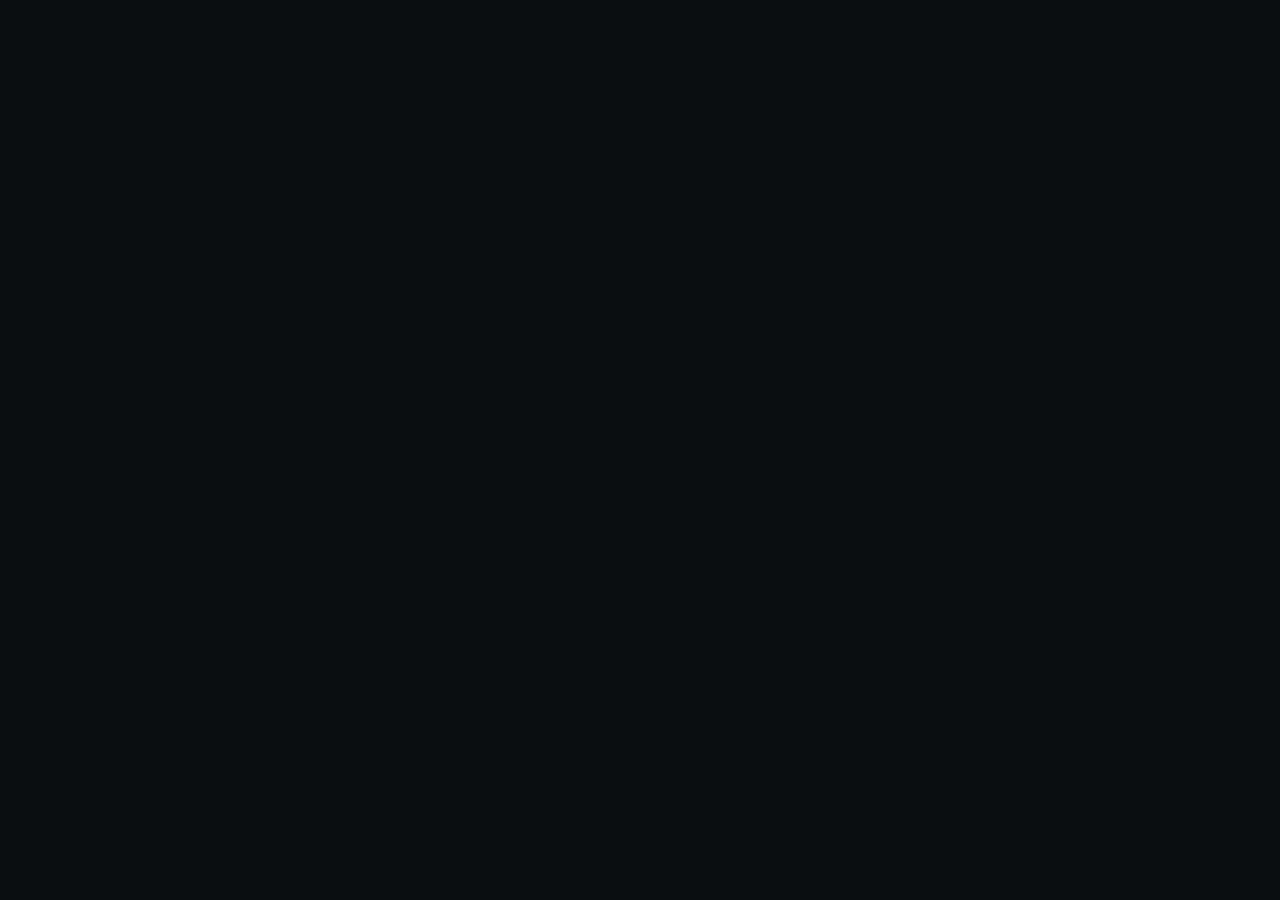
==== web/index.html @ f5c74384 "feat: โครงหน้าเว็บ 3 หน้า + แถบล่าง + ธีมดำ (ข้อมูลปลอม)" ====
<!doctype html>
<html lang="th">
<head>
<meta charset="utf-8">
<meta name="viewport" content="width=device-width, initial-scale=1, viewport-fit=cover">
<meta name="apple-mobile-web-app-capable" content="yes">
<meta name="apple-mobile-web-app-status-bar-style" content="black-translucent">
<title>Pickup</title>
<link rel="stylesheet" href="css/base.css">
<link rel="stylesheet" href="css/dos.css">
</head>
<body class="page-forebet">
  <main id="app"></main>
  <div id="nav"></div>
  <script src="js/fmt.js"></script>
  <script src="js/mock.js"></script>
  <script src="js/page-forebet.js"></script>
  <script src="js/page-mybet.js"></script>
  <script src="js/page-ledger.js"></script>
  <script src="js/api.js"></script>
  <script src="js/app.js"></script>
</body>
</html>
---- web/css/base.css ----
/* base.css — ธีมดำพรีเมียมสำหรับหน้า 1 และ 3 + แถบล่างที่ใช้ร่วมทุกหน้า */
:root {
  --bg: #0b0d10;
  --card: #14171c;
  --line: #232830;
  --ink: #e8eaed;
  --ink-dim: #98a0ad;
  --gold: #d4af37;
  --green: #24c07a;
  --red: #e0483d;
  --nav-h: 62px;
}
* { box-sizing: border-box; -webkit-tap-highlight-color: transparent; }
html, body { margin: 0; padding: 0; background: var(--bg); color: var(--ink); }
body {
  font-family: -apple-system, BlinkMacSystemFont, "Segoe UI", "Noto Sans Thai", sans-serif;
  padding-bottom: calc(var(--nav-h) + env(safe-area-inset-bottom));
  -webkit-text-size-adjust: 100%;
}
#app { padding: 14px 14px 4px; max-width: 720px; margin: 0 auto; }

.nav {
  position: fixed; left: 0; right: 0; bottom: 0; z-index: 20;
  display: flex; background: #0f1216; border-top: 1px solid var(--line);
  padding-bottom: env(safe-area-inset-bottom);
}
.nav-item {
  flex: 1; min-height: 44px; height: var(--nav-h);
  display: flex; align-items: center; justify-content: center;
  color: var(--ink-dim); text-decoration: none;
  font-size: 13px; letter-spacing: .08em; font-weight: 600;
}
.nav-on { color: var(--gold); box-shadow: inset 0 2px 0 var(--gold); }

.card {
  background: var(--card); border: 1px solid var(--line); border-radius: 14px;
  padding: 14px; margin-bottom: 12px;
}
.row { display: flex; justify-content: space-between; align-items: baseline; gap: 10px; }
.muted { color: var(--ink-dim); font-size: 12px; }
.big { font-size: 20px; font-weight: 700; }
.btn {
  display: block; width: 100%; min-height: 44px; line-height: 44px;
  text-align: center; border-radius: 12px; border: 1px solid var(--line);
  background: #191d23; color: var(--ink); text-decoration: none; font-weight: 600;
}
.pos { color: var(--green); }
.neg { color: var(--red); }
.stale { color: var(--gold); font-size: 12px; margin-bottom: 8px; }
.curve { display: block; margin: 8px 0; }
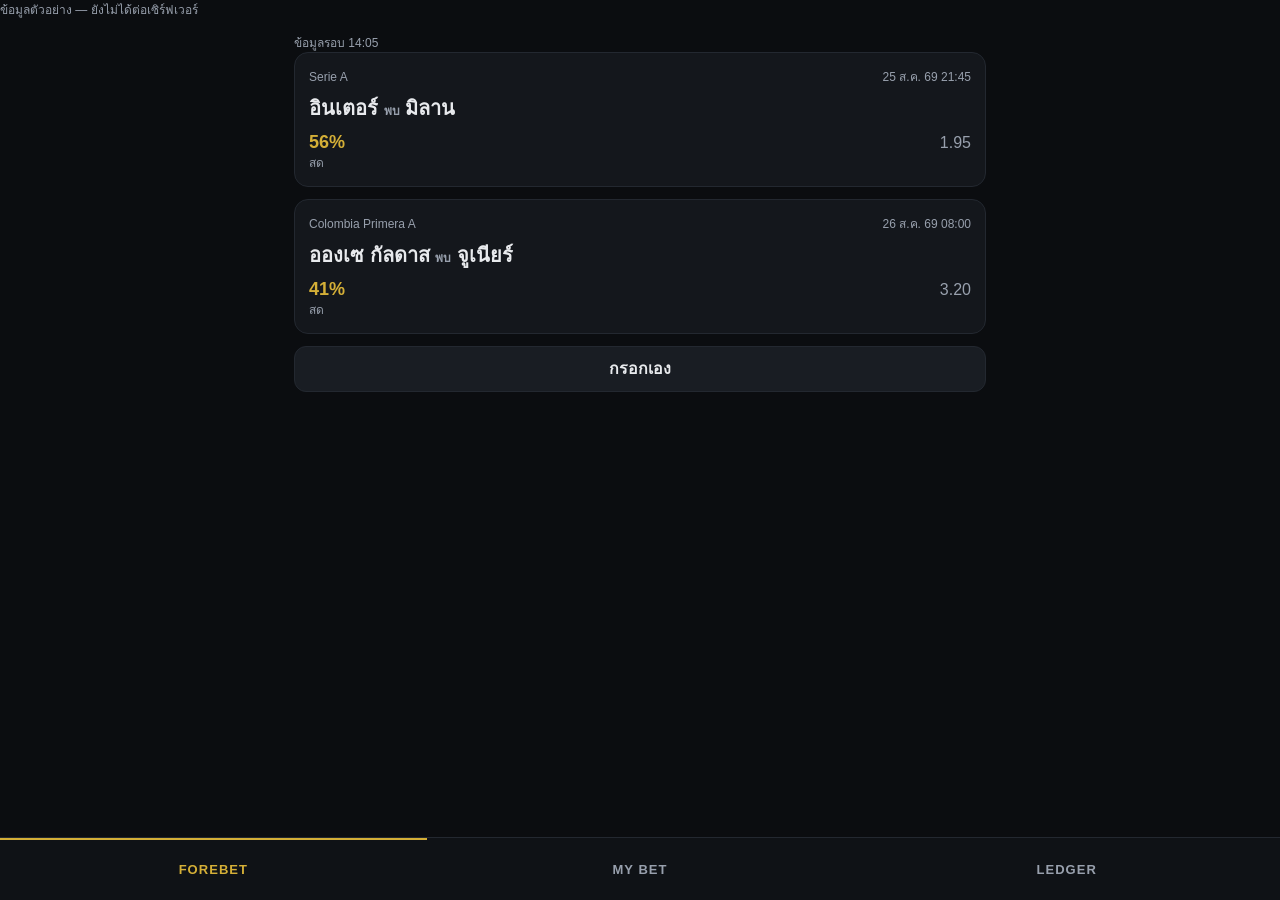
==== commit d74802c5: "feat: ต่อหน้าเว็บเข้าข้อมูลจริง + แคชกันเน็ตช้า" ====
--- a/web/index.html
+++ b/web/index.html
@@ -10,14 +10,15 @@
 <link rel="stylesheet" href="css/dos.css">
 </head>
 <body class="page-forebet">
+  <div id="note" class="muted"></div>
   <main id="app"></main>
   <div id="nav"></div>
   <script src="js/fmt.js"></script>
   <script src="js/mock.js"></script>
+  <script src="js/api.js"></script>
   <script src="js/page-forebet.js"></script>
   <script src="js/page-mybet.js"></script>
   <script src="js/page-ledger.js"></script>
-  <script src="js/api.js"></script>
   <script src="js/app.js"></script>
 </body>
 </html>
--- a/web/css/base.css
+++ b/web/css/base.css
@@ -48,3 +48,13 @@
 .neg { color: var(--red); }
 .stale { color: var(--gold); font-size: 12px; margin-bottom: 8px; }
 .curve { display: block; margin: 8px 0; }
+
+.pick .big { margin: 6px 0 8px; }
+.pick-pct { color: var(--gold); font-weight: 700; font-size: 18px; }
+.pick-odds { color: var(--ink-dim); font-variant-numeric: tabular-nums; }
+
+.lg-big { font-size: 30px; font-weight: 800; margin: 2px 0 4px; font-variant-numeric: tabular-nums; }
+.lg-row { display: flex; justify-content: space-between; align-items: center;
+          gap: 10px; min-height: 44px; border-bottom: 1px solid var(--line); }
+.lg-row:last-child { border-bottom: 0; }
+.lg-right { font-weight: 700; font-variant-numeric: tabular-nums; }
--- a/web/css/dos.css
+++ b/web/css/dos.css
@@ -0,0 +1,37 @@
+/* dos.css — ธีมดอสเขียว ใช้เฉพาะหน้า MY BET เท่านั้น
+   หน้า 1 กับ 3 ยังเป็นดำ-พรีเมียมของ base.css */
+body.page-mybet { background: #000; }
+
+.dos-wrap {
+  position: relative; overflow: hidden;
+  background: #000; color: #33ff66;
+  border: 1px solid #1c7a3a; border-radius: 10px; padding: 14px;
+  font-family: "SF Mono", Menlo, Consolas, "Courier New", monospace;
+  font-size: 14px; line-height: 1.6;
+  text-shadow: 0 0 6px rgba(51, 255, 102, .35);
+}
+.dos-mark {
+  position: absolute; top: 38%; left: 50%;
+  transform: translate(-50%, -50%) rotate(-18deg);
+  font-size: 68px; font-weight: 800; letter-spacing: .1em;
+  color: #33ff66; opacity: .07; pointer-events: none; white-space: nowrap;
+}
+.slip { position: relative; z-index: 1; border-bottom: 1px dashed #1c7a3a; padding: 10px 0; }
+.slip:last-child { border-bottom: 0; }
+.slip-top { opacity: .7; font-size: 12px; }
+.slip-teams { font-size: 16px; font-weight: 700; margin: 2px 0; }
+.slip-score { font-size: 22px; font-weight: 800; letter-spacing: .06em; }
+.slip-kick { opacity: .75; font-size: 12px; margin-bottom: 6px; }
+.main, .sub { display: flex; flex-wrap: wrap; align-items: center; gap: 8px; min-height: 30px; }
+.sub { opacity: .9; padding-left: 14px; }
+.sub::before { content: "└ "; opacity: .6; }
+.main-p, .sub-p { margin-left: auto; font-weight: 700; }
+.slip-sum { margin-top: 6px; padding-top: 6px; border-top: 1px dotted #1c7a3a; }
+
+.badge { border: 1px solid currentColor; border-radius: 4px; padding: 0 6px; font-size: 12px; }
+.r-winfull  { color: #33ff66; }
+.r-winhalf  { color: #9bff5a; }
+.r-push     { color: #cfcfcf; }
+.r-losshalf { color: #ffb14a; }
+.r-lossfull { color: #ff5a4a; }
+.r-pending  { color: #6fe3ff; }
